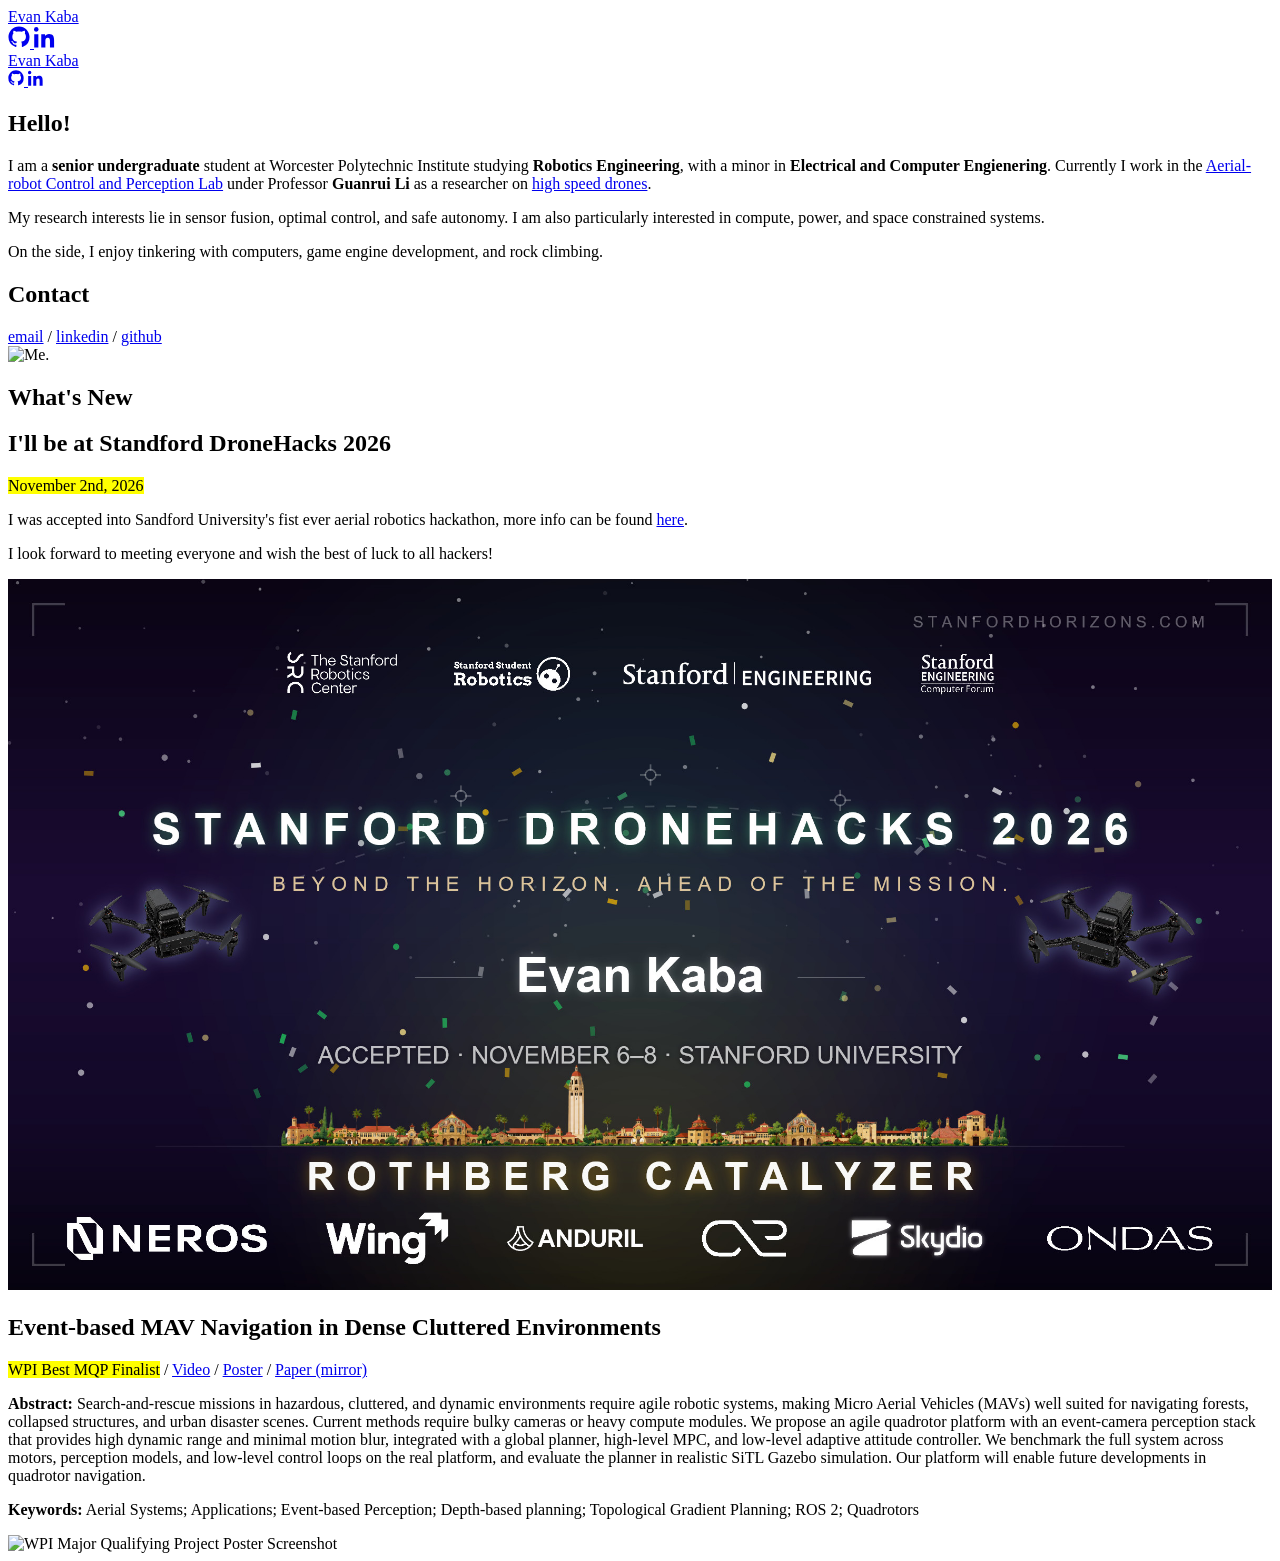
==== index.html @ d70b06c1 "Update what's new section and add dronehack acceptance." ====
<!DOCTYPE html>
<html lang="en">

<head>
    <meta name="viewport" content="width=device-width, initial-scale=1" />
    <title>Evan Kaba</title>
    <link rel="icon" type="image/x-icon" href="/favicon.png" />
    <link rel="stylesheet" href="/v3.css" />
</head>

<body>
    <main class="container">
        <header class="site-header">
            <div class="header-row header-full">
                <div class="name">
                    <a href="/" class="name-link" aria-label="Home">
                        <span>Evan Kaba</span>
                    </a>
                </div>
                <div class="header-actions">
                    <a class="icon-btn" href="https://github.com/evk25" target="_blank" aria-label="GitHub">
                        <!-- GitHub SVG -->
                        <svg viewBox="0 0 24 24" width="22" height="22" fill="currentColor" aria-hidden="true">
                            <path
                                d="M12 .5C5.65.5.5 5.65.5 12A11.5 11.5 0 0 0 8.36 22.94c.58.1.79-.25.79-.56v-2c-3.2.7-3.87-1.54-3.87-1.54-.52-1.3-1.28-1.65-1.28-1.65-1.05-.72.08-.71.08-.71 1.17.08 1.78 1.2 1.78 1.2 1.03 1.77 2.7 1.26 3.36.96.1-.74.4-1.26.73-1.55-2.55-.3-5.23-1.28-5.23-5.7 0-1.26.45-2.28 1.19-3.09-.12-.3-.52-1.53.11-3.18 0 0 .98-.31 3.2 1.18.94-.26 1.93-.39 2.92-.39s1.98.13 2.92.39c2.22-1.49 3.2-1.18 3.2-1.18.63 1.65.23 2.88.11 3.18.74.81 1.19 1.83 1.19 3.09 0 4.44-2.68 5.4-5.24 5.69.42.36.79 1.07.79 2.16v3.19c0 .31.21.66.8.55A11.5 11.5 0 0 0 23.5 12C23.5 5.65 18.35.5 12 .5Z" />
                        </svg>
                    </a>
                    <a class="icon-btn" href="https://linkedin.com/in/evan-kaba/" target="_blank" aria-label="LinkedIn">
                        <!-- LinkedIn SVG -->
                        <svg viewBox="0 0 24 24" width="22" height="22" fill="currentColor" aria-hidden="true">
                            <path
                                d="M4.98 3.5A2.5 2.5 0 1 1 0 3.5a2.5 2.5 0 0 1 4.98 0ZM.25 8.96h4.5v14.5h-4.5v-14.5Zm7.5 0h4.3v1.98h.06c.6-1.14 2.1-2.34 4.33-2.34 4.63 0 5.48 3.05 5.48 7.01v7.85h-4.5v-6.96c0-1.66-.03-3.8-2.32-3.8-2.32 0-2.68 1.81-2.68 3.68v7.08h-4.5v-14.5Z" />
                        </svg>
                    </a>
                </div>
            </div>

            <div class="header-row header-compact" aria-label="Compact header">
                <div class="name">
                    <a href="/" class="name-link sm">
                        <span>Evan Kaba</span>
                    </a>
                </div>
                <div class="header-actions">
                    <a class="icon-btn sm" href="https://github.com/evk25" aria-label="GitHub">
                        <svg viewBox="0 0 24 24" width="16" height="16" fill="currentColor" aria-hidden="true">
                            <path
                                d="M12 .5C5.65.5.5 5.65.5 12A11.5 11.5 0 0 0 8.36 22.94c.58.1.79-.25.79-.56v-2c-3.2.7-3.87-1.54-3.87-1.54-.52-1.3-1.28-1.65-1.28-1.65-1.05-.72.08-.71.08-.71 1.17.08 1.78 1.2 1.78 1.2 1.03 1.77 2.7 1.26 3.36.96.1-.74.4-1.26.73-1.55-2.55-.3-5.23-1.28-5.23-5.7 0-1.26.45-2.28 1.19-3.09-.12-.3-.52-1.53.11-3.18 0 0 .98-.31 3.2 1.18.94-.26 1.93-.39 2.92-.39s1.98.13 2.92.39c2.22-1.49 3.2-1.18 3.2-1.18.63 1.65.23 2.88.11 3.18.74.81 1.19 1.83 1.19 3.09 0 4.44-2.68 5.4-5.24 5.69.42.36.79 1.07.79 2.16v3.19c0 .31.21.66.8.55A11.5 11.5 0 0 0 23.5 12C23.5 5.65 18.35.5 12 .5Z" />
                        </svg>
                    </a>
                    <a class="icon-btn sm" href="https://linkedin.com/in/evan-kaba/" aria-label="LinkedIn">
                        <svg viewBox="0 0 24 24" width="16" height="16" fill="currentColor" aria-hidden="true">
                            <path
                                d="M4.98 3.5A2.5 2.5 0 1 1 0 3.5a2.5 2.5 0 0 1 4.98 0ZM.25 8.96h4.5v14.5h-4.5v-14.5Zm7.5 0h4.3v1.98h.06c.6-1.14 2.1-2.34 4.33-2.34 4.63 0 5.48 3.05 5.48 7.01v7.85h-4.5v-6.96c0-1.66-.03-3.8-2.32-3.8-2.32 0-2.68 1.81-2.68 3.68v7.08h-4.5v-14.5Z" />
                        </svg>
                    </a>
                </div>
            </div>
        </header>
        <section class="block">
            <div class="text">
                <h1> Hello! </h1>
                <p> I am a <b> senior undergraduate</b> student at Worcester Polytechnic Institute studying <b>Robotics Engineering</b>, with a minor in <b>Electrical and Computer Engienering</b>. 
                    
                Currently I work in the <a href="https://acp-lab.wpi.edu">Aerial-robot Control and Perception Lab</a> under Professor <b>Guanrui Li</b> as a researcher on <a href="https://youtu.be/3XxvbsIoenM?si=4cBmRoadWaZlEH8n&t=130">high speed drones</a>.</p>
                
                <p> My research interests lie in sensor fusion, optimal control, and safe autonomy. I am also particularly interested in compute, power, and space constrained systems.</p>
                
                <p> On the side, I enjoy tinkering with computers, game engine development, and rock climbing.</p>

                <h2>Contact</h2>
                <a href="mailto:ejkaba@wpi.edu">email</a> / <a href="https://linkedin.com/in/evan-kaba/" aria-label="LinkedIn">linkedin</a> / <a href="https://www.github.com/evk25">github</a>

            </div>
            <div class="media">
                <img src="assets/image.jpg" alt="Me." width="100%">
            </div>
        </section>
        <section class="block">
            <div class="text"><h1>What's New</h1></div><div class="media"></div>
            <div class="text"><h2>I'll be at Standford DroneHacks 2026</h2><mark class="highlight">November 2nd, 2026</mark><p>I was accepted into Sandford University's fist ever aerial robotics hackathon, more info can be found <a href="https://dronehacks.groups.stanford.edu/#about">here</a>.</p><p>I look forward to meeting everyone and wish the best of luck to all hackers!</p></div><div class="media"><img src="assets/dronehacks_acceptance.jpg" alt="DroneHacks 2026 Acceptance Image" width="100%"></div>

            <div class="text">
                <h2> Event-based MAV Navigation in Dense Cluttered Environments</h2>
                <p><mark class="highlight">WPI Best MQP Finalist</mark> / <a href="https://youtu.be/vZI_f9TqJVw">Video</a> / <a href="assets/MQP Poster.pdf">Poster</a> / <a href="https://drive.google.com/file/d/1a4dQrtl8_N-TtYmtHigq0v0pnoG3NXzc/view?usp=sharing">Paper (mirror)</a></p>
                <p><b>Abstract:</b> Search-and-rescue missions in hazardous, cluttered, and dynamic environments require agile robotic systems, making Micro Aerial Vehicles (MAVs) well suited for navigating forests, collapsed structures, and urban disaster scenes. Current methods require bulky cameras or heavy compute modules. We propose an agile quadrotor platform with an event-camera perception stack that provides high dynamic range and minimal motion blur, integrated with a global planner, high-level MPC, and low-level adaptive attitude controller. We benchmark the full system across motors, perception models, and low-level control loops on the real platform, and evaluate the planner in realistic SiTL Gazebo simulation. Our platform will enable future developments in quadrotor navigation.</p>
                <p><b>Keywords:</b> Aerial Systems; Applications; Event-based Perception; Depth-based planning; Topological Gradient Planning; ROS 2; Quadrotors</p>
            </div>
            <div class="media"><img src="assets/mqp drone.png" alt="WPI Major Qualifying Project Poster Screenshot" width="100%"></div>
        </section>    
    </main>
</body>

</html>
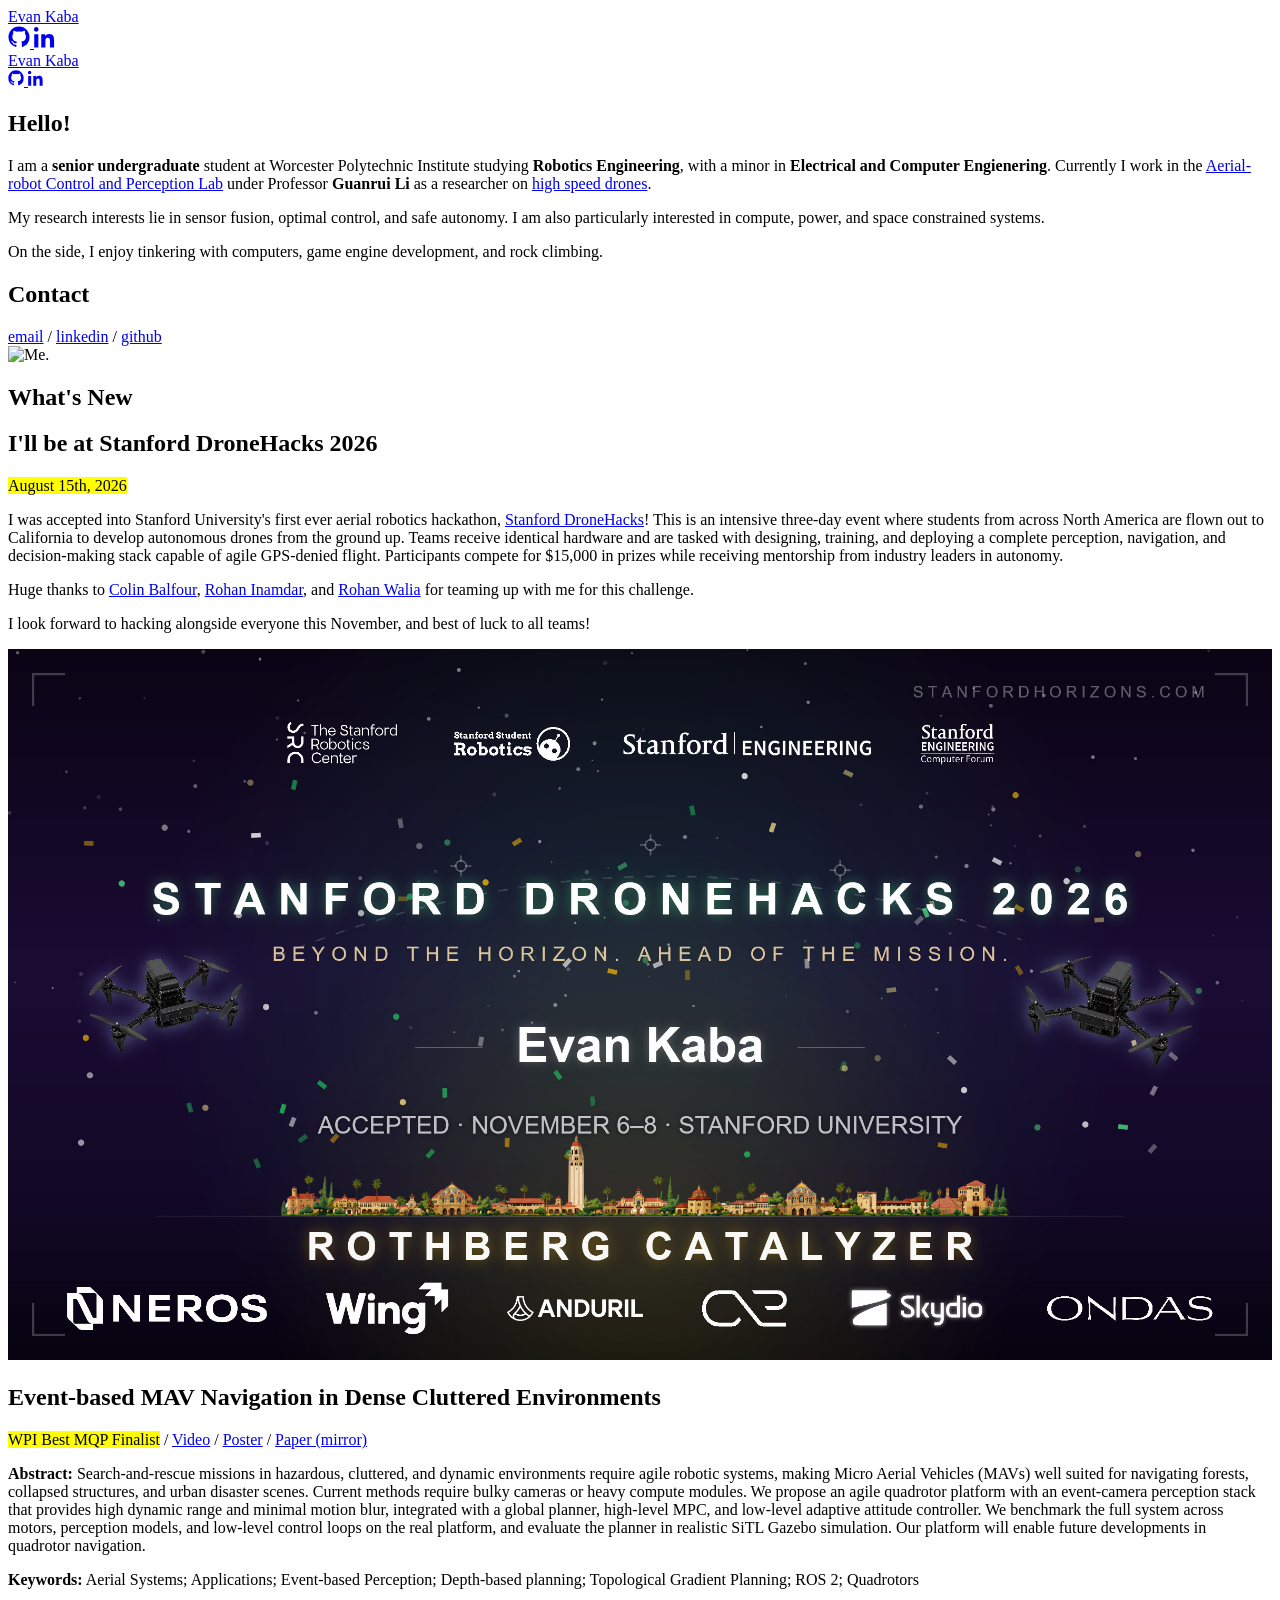
==== commit d7e9308a: "fixed typos etc" ====
--- a/index.html
+++ b/index.html
@@ -78,7 +78,16 @@
         </section>
         <section class="block">
             <div class="text"><h1>What's New</h1></div><div class="media"></div>
-            <div class="text"><h2>I'll be at Standford DroneHacks 2026</h2><mark class="highlight">November 2nd, 2026</mark><p>I was accepted into Sandford University's fist ever aerial robotics hackathon, more info can be found <a href="https://dronehacks.groups.stanford.edu/#about">here</a>.</p><p>I look forward to meeting everyone and wish the best of luck to all hackers!</p></div><div class="media"><img src="assets/dronehacks_acceptance.jpg" alt="DroneHacks 2026 Acceptance Image" width="100%"></div>
+            
+            <div class="text">
+                <h2>I'll be at Stanford DroneHacks 2026</h2>
+                <p><mark class="highlight">August 15th, 2026</mark></p>
+                <p>I was accepted into Stanford University's first ever aerial robotics hackathon, <a href="https://dronehacks.groups.stanford.edu/#about">Stanford DroneHacks</a>! This is an intensive three-day event where students from across North America are flown out to California to develop autonomous drones from the ground up. Teams receive identical hardware and are tasked with designing, training, and deploying a complete perception, navigation, and decision-making stack capable of agile GPS-denied flight. Participants compete for $15,000 in prizes while receiving mentorship from industry leaders in autonomy.</p>
+                <p>Huge thanks to <a href="https://www.linkedin.com/in/colin-d-balfour/">Colin Balfour</a>, <a href="https://www.linkedin.com/in/rohanninamdar/">Rohan Inamdar</a>, and <a href="https://www.linkedin.com/in/rohan1702/">Rohan Walia</a> for teaming up with me for this challenge.</p>
+                <p>I look forward to hacking alongside everyone this November, and best of luck to all teams!</p>
+            </div>
+                <div class="media"><img src="assets/dronehacks_acceptance.jpg" alt="DroneHacks 2026 Acceptance Image" width="100%">
+            </div>
 
             <div class="text">
                 <h2> Event-based MAV Navigation in Dense Cluttered Environments</h2>
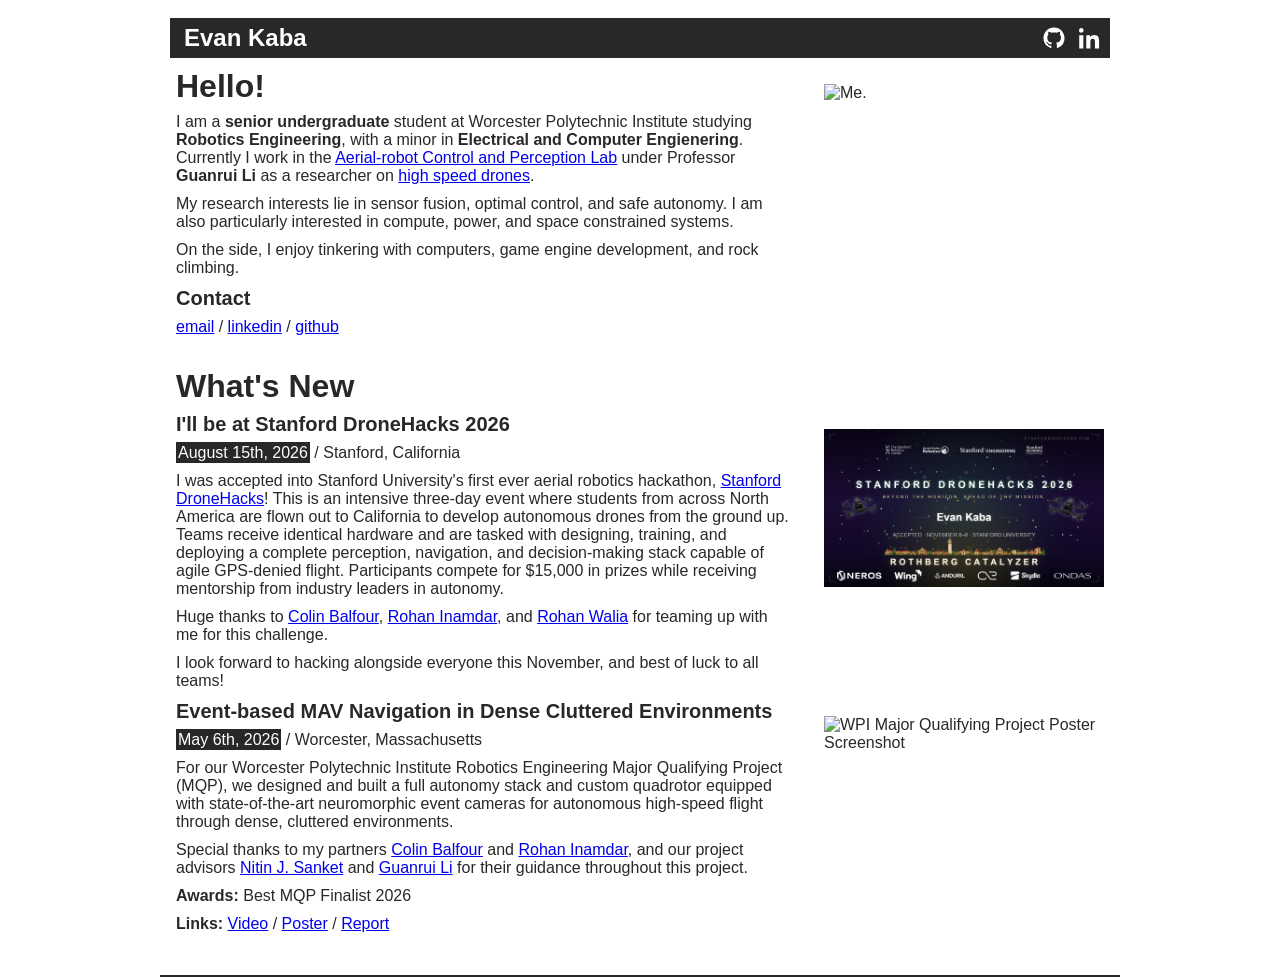
==== commit dcdaf847: "Tweaked some text and revised MQP section" ====
--- a/index.html
+++ b/index.html
@@ -81,21 +81,23 @@
             
             <div class="text">
                 <h2>I'll be at Stanford DroneHacks 2026</h2>
-                <p><mark class="highlight">August 15th, 2026</mark></p>
-                <p>I was accepted into Stanford University's first ever aerial robotics hackathon, <a href="https://dronehacks.groups.stanford.edu/#about">Stanford DroneHacks</a>! This is an intensive three-day event where students from across North America are flown out to California to develop autonomous drones from the ground up. Teams receive identical hardware and are tasked with designing, training, and deploying a complete perception, navigation, and decision-making stack capable of agile GPS-denied flight. Participants compete for $15,000 in prizes while receiving mentorship from industry leaders in autonomy.</p>
-                <p>Huge thanks to <a href="https://www.linkedin.com/in/colin-d-balfour/">Colin Balfour</a>, <a href="https://www.linkedin.com/in/rohanninamdar/">Rohan Inamdar</a>, and <a href="https://www.linkedin.com/in/rohan1702/">Rohan Walia</a> for teaming up with me for this challenge.</p>
+                <p><mark class="highlight">August 15th, 2026</mark> / Stanford, California</p>
+                <p>I was accepted into Stanford University's first ever aerial robotics hackathon, <a href="https://dronehacks.groups.stanford.edu/#about" target="_blank" rel="noopener noreferrer">Stanford DroneHacks</a>! This is an intensive three-day event where students from across North America are flown out to California to develop autonomous drones from the ground up. Teams receive identical hardware and are tasked with designing, training, and deploying a complete perception, navigation, and decision-making stack capable of agile GPS-denied flight. Participants compete for $15,000 in prizes while receiving mentorship from industry leaders in autonomy.</p>
+                <p>Huge thanks to <a href="https://www.linkedin.com/in/colin-d-balfour/" target="_blank" rel="noopener noreferrer">Colin Balfour</a>, <a href="https://www.linkedin.com/in/rohanninamdar/" target="_blank" rel="noopener noreferrer">Rohan Inamdar</a>, and <a href="https://www.linkedin.com/in/rohan1702/" target="_blank" rel="noopener noreferrer">Rohan Walia</a> for teaming up with me for this challenge.</p>
                 <p>I look forward to hacking alongside everyone this November, and best of luck to all teams!</p>
             </div>
                 <div class="media"><img src="assets/dronehacks_acceptance.jpg" alt="DroneHacks 2026 Acceptance Image" width="100%">
             </div>
 
             <div class="text">
-                <h2> Event-based MAV Navigation in Dense Cluttered Environments</h2>
-                <p><mark class="highlight">WPI Best MQP Finalist</mark> / <a href="https://youtu.be/vZI_f9TqJVw">Video</a> / <a href="assets/MQP Poster.pdf">Poster</a> / <a href="https://drive.google.com/file/d/1a4dQrtl8_N-TtYmtHigq0v0pnoG3NXzc/view?usp=sharing">Paper (mirror)</a></p>
-                <p><b>Abstract:</b> Search-and-rescue missions in hazardous, cluttered, and dynamic environments require agile robotic systems, making Micro Aerial Vehicles (MAVs) well suited for navigating forests, collapsed structures, and urban disaster scenes. Current methods require bulky cameras or heavy compute modules. We propose an agile quadrotor platform with an event-camera perception stack that provides high dynamic range and minimal motion blur, integrated with a global planner, high-level MPC, and low-level adaptive attitude controller. We benchmark the full system across motors, perception models, and low-level control loops on the real platform, and evaluate the planner in realistic SiTL Gazebo simulation. Our platform will enable future developments in quadrotor navigation.</p>
-                <p><b>Keywords:</b> Aerial Systems; Applications; Event-based Perception; Depth-based planning; Topological Gradient Planning; ROS 2; Quadrotors</p>
+                <h2>Event-based MAV Navigation in Dense Cluttered Environments</h2>
+                <p><mark class="highlight">May 6th, 2026</mark> / Worcester, Massachusetts </p>
+                <p> For our Worcester Polytechnic Institute Robotics Engineering Major Qualifying Project (MQP), we designed and built a full autonomy stack and custom quadrotor equipped with state-of-the-art neuromorphic event cameras for autonomous high-speed flight through dense, cluttered environments.</p>
+                <p>Special thanks to my partners <a href="https://www.linkedin.com/in/colin-d-balfour/" target="_blank" rel="noopener noreferrer">Colin Balfour</a> and <a href="https://www.linkedin.com/in/rohanninamdar/" target="_blank" rel="noopener noreferrer">Rohan Inamdar</a>, and our project advisors <a href="https://nitinjsanket.github.io/" target="_blank" rel="noopener noreferrer">Nitin J. Sanket</a> and <a href="https://lguanrui.github.io/" target="_blank" rel="noopener noreferrer">Guanrui Li</a> for their guidance throughout this project.</p>
+                <p><b>Awards:</b> Best MQP Finalist 2026</p>
+                <p><b>Links:</b> <a href="https://youtu.be/vZI_f9TqJVw" target="_blank" rel="noopener noreferrer">Video</a> / <a href="assets/MQP Poster.pdf" target="_blank" rel="noopener noreferrer">Poster</a> / <a href="https://drive.google.com/file/d/1a4dQrtl8_N-TtYmtHigq0v0pnoG3NXzc/view?usp=sharing" target="_blank" rel="noopener noreferrer">Report</a></p>
             </div>
-            <div class="media"><img src="assets/mqp drone.png" alt="WPI Major Qualifying Project Poster Screenshot" width="100%"></div>
+            <div class="media"><img src="assets/mqp%20drone.png" alt="WPI Major Qualifying Project Poster Screenshot" width="100%"></div>
         </section>    
     </main>
 </body>
--- a/v3.css
+++ b/v3.css
@@ -0,0 +1,223 @@
+/* V3.1 technically */
+:root {
+  --content-bg: #ffffff;
+  --content-text-color: #282828;
+  --content-border-color: #282828;
+
+  --header-background: #282828;
+  --header-text-color: #ffffff;
+  --header-border-color: #282828;
+
+  --background-primary-color: #ffffff;
+  --background-complementary-color: #b1b1b1;
+
+  --hidden-text-opacity: 0;
+}
+
+:root.dark-mode {
+  --content-bg: #000000;
+  --content-text-color: #f3f3f3;
+  --content-border-color: #31404e;
+
+  --header-background: #000000;
+  --header-text-color: #ffffff;
+  --header-border-color: #31404e;
+
+  --background-primary-color: #000000;
+  --background-complementary-color: #31404e;
+
+  --hidden-text-opacity: 100;
+}
+
+html, body { height: 100%; }
+body {
+  /* background-size: 40px 40px;
+  background-image: radial-gradient(circle, var(--background-complementary-color) 1px, var(--background-primary-color) 1px);
+   */
+  color: var(--content-text-color);
+  font-family: "Helvetica Neue", Helvetica, Arial, sans-serif;
+  text-align: center;
+}
+
+.hidden { display: none; }
+.site-header {
+    position: sticky;
+    top: 0;
+    z-index: 1000;
+    padding: 10px 10px;
+    /* border-bottom: 1px solid var(--content-border-color); */
+}
+
+mark {
+  color: var(--content-bg);
+  background-color: var(--content-text-color);
+  padding: 0.125em;
+}
+
+.site-header .header-row {
+    max-width: 60em;
+    margin: 0 auto;
+    border: 2px solid var(--header-border-color);
+    background: var(--header-background);
+    align-items: center;
+    justify-content: space-between;
+    font-weight: 600;
+}
+
+.header-full { display: flex; }
+.header-compact { display: none; }
+
+.name-link {
+  display: flex;
+  align-items: center;
+  gap: 0.5em;
+  text-decoration: none;
+  padding-left: 0.5em;
+  color: var(--header-text-color);
+  font-size: 1.5em;
+}
+.name-link.sm {
+  font-size: 1em;
+  font-weight: 600;
+}
+
+.primary-nav {
+  display: flex;
+  gap: 1.5em;
+}
+
+.primary-nav a,
+.compact-nav a {
+  text-decoration: none;
+  color: var(--header-text-color);
+}
+.primary-nav a:hover,
+.compact-nav a:hover {
+  text-decoration: underline;
+}
+
+.header-actions {
+  display: flex;
+  align-items: center;
+  /* gap: 10px; */
+}
+
+.icon-btn {
+  display: inline-flex;
+  align-items: center;
+
+  justify-content: center;
+  width: 36px; height: 36px;
+
+  color: var(--header-text-color);
+  text-decoration: none;
+}
+
+.theme-btn {
+  width: 36px; height: 36px;
+  border: 0px solid var(--header-text-color);
+
+  background: var(--header-background);
+  color: var(--header-text-color);
+
+  display: inline-flex; align-items: center; justify-content: center;
+  cursor: pointer;
+}
+
+.icon-btn:hover, .theme-btn:hover {
+    background: var(--header-text-color);
+    color: var(--header-background);
+}
+
+.theme-btn.sm { width: 30px; height: 30px;}
+.icon-btn.sm { width: 30px; height: 30px;}
+
+.hidden-text { opacity: var(--hidden-text-opacity);}
+
+/* Container for page content */
+.container {
+  max-width: 60em;
+  margin: auto;
+
+  border-bottom: 2px solid var(--content-border-color);
+
+  color: var(--content-text-color);
+  background: var(--content-bg);
+}
+
+/* Text + image blocks */
+.block {
+  text-align: left;
+  display: grid;
+  grid-template-columns: 1fr minmax(220px, 280px);
+  /* gap: 24px; */
+  padding: 0px 1em;
+  padding-bottom: 2em;
+}
+
+.text {
+  padding-right: 2em;
+}
+
+h1 {
+  margin: 0 0 8px 0;
+  font-size: 2rem;
+}
+
+.block .text h2 {
+  margin: 0 0 8px 0;
+  font-size: 1.25rem;
+}
+.block .text p { margin: 0 0 10px 0; }
+
+.media {
+  margin: 0;
+  padding-top: 1em;
+  padding-bottom: 1em;
+  display: grid;
+  gap: 6px;
+  align-content: start;
+  justify-items: center;
+}
+
+/* .media:empty {
+  display: none
+} */
+
+.media figcaption {
+  font-size: 0.85rem;
+  color: var(--content-text-color);
+  text-align: center;
+  justify-content: center;
+}
+
+/* Footer */
+.site-footer {
+  max-width: 960px;
+  margin: 24px auto 48px;
+  padding: 0 16px;
+  color: var(--content-text-color);
+}
+
+email {
+    font-family: "Courier New";
+    font-size-adjust: auto;
+}
+
+@media (max-width: 720px) {
+  .header-full { display: none; }
+  .header-compact { display: flex; }
+  /* .hidden { display: flex; } */
+  .compact-nav {
+    display: flex;
+    align-items: center;
+    gap: 10px;
+  }
+
+  .block {
+    grid-template-columns: 1fr;
+  }
+  .text {
+    padding-right: 0;
+  }
+}
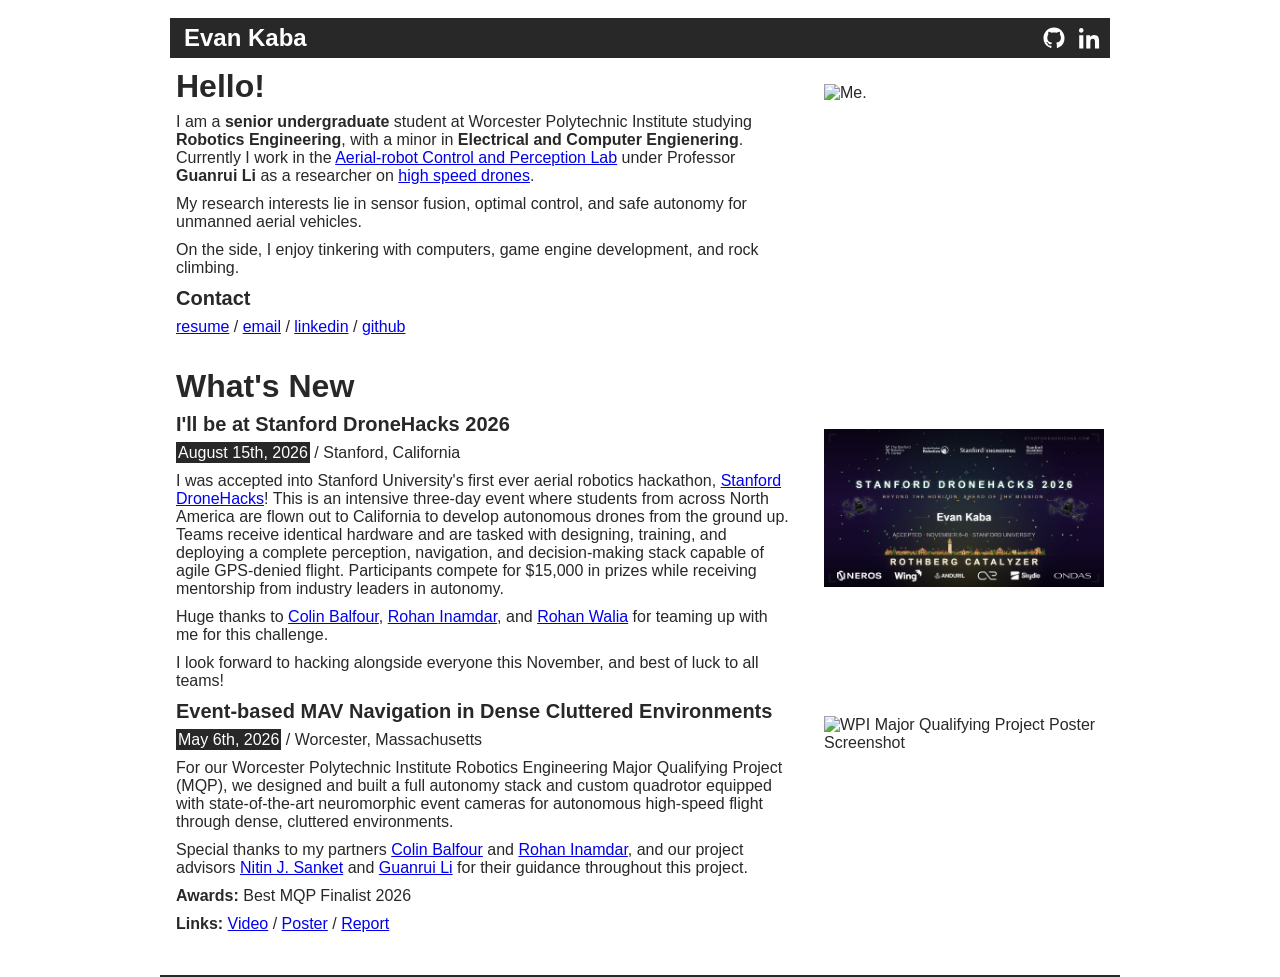
==== commit cd89fbde: "Add resume for dronehacks event" ====
--- a/index.html
+++ b/index.html
@@ -64,12 +64,12 @@
                     
                 Currently I work in the <a href="https://acp-lab.wpi.edu">Aerial-robot Control and Perception Lab</a> under Professor <b>Guanrui Li</b> as a researcher on <a href="https://youtu.be/3XxvbsIoenM?si=4cBmRoadWaZlEH8n&t=130">high speed drones</a>.</p>
                 
-                <p> My research interests lie in sensor fusion, optimal control, and safe autonomy. I am also particularly interested in compute, power, and space constrained systems.</p>
+                <p> My research interests lie in sensor fusion, optimal control, and safe autonomy for unmanned aerial vehicles.</p>
                 
                 <p> On the side, I enjoy tinkering with computers, game engine development, and rock climbing.</p>
 
                 <h2>Contact</h2>
-                <a href="mailto:ejkaba@wpi.edu">email</a> / <a href="https://linkedin.com/in/evan-kaba/" aria-label="LinkedIn">linkedin</a> / <a href="https://www.github.com/evk25">github</a>
+                <a href="Evan_Kaba_Resume.pdf">resume</a> / <a href="mailto:ejkaba@wpi.edu">email</a> / <a href="https://linkedin.com/in/evan-kaba/" aria-label="LinkedIn">linkedin</a> / <a href="https://www.github.com/evk25">github</a>
 
             </div>
             <div class="media">
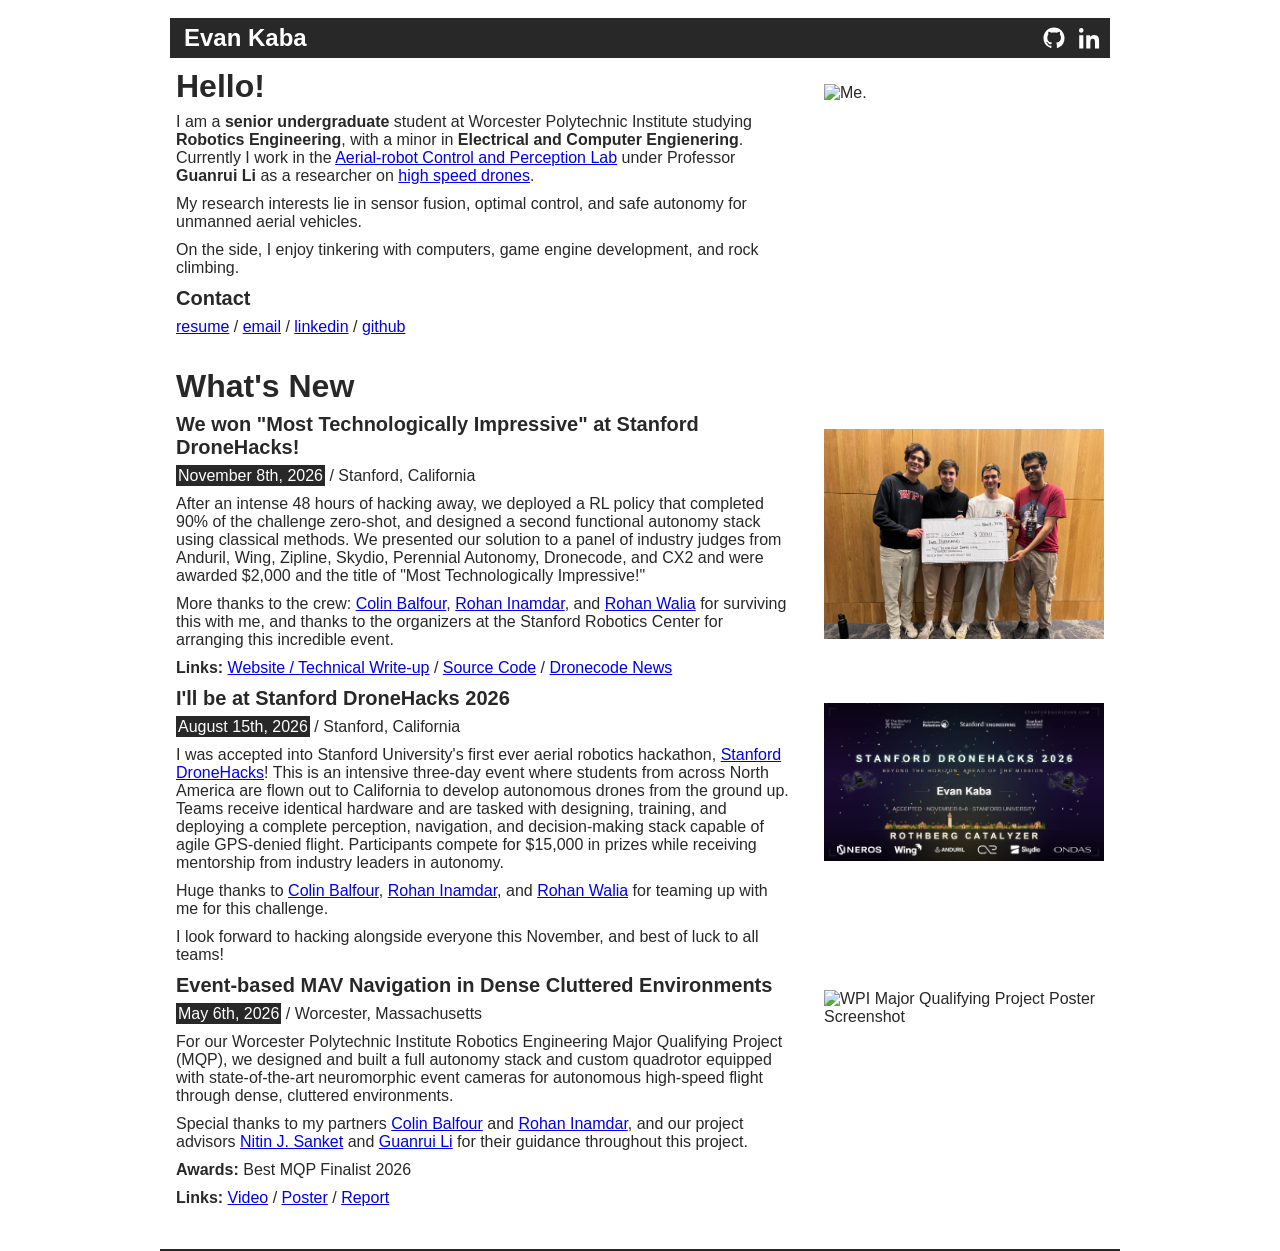
==== commit 6db7005a: "Add dronehacks news" ====
--- a/index.html
+++ b/index.html
@@ -80,6 +80,16 @@
             <div class="text"><h1>What's New</h1></div><div class="media"></div>
             
             <div class="text">
+                <h2>We won "Most Technologically Impressive" at Stanford DroneHacks!</h2>
+                <p><mark class="highlight">November 8th, 2026</mark> / Stanford, California</p>
+                <p>After an intense 48 hours of hacking away, we deployed a RL policy that completed 90% of the challenge zero-shot, and designed a second functional autonomy stack using classical methods. We presented our solution to a panel of industry judges from Anduril, Wing, Zipline, Skydio, Perennial Autonomy, Dronecode, and CX2 and were awarded $2,000 and the title of "Most Technologically Impressive!"</p>
+                <p>More thanks to the crew: <a href="https://www.linkedin.com/in/colin-d-balfour/" target="_blank" rel="noopener noreferrer">Colin Balfour</a>, <a href="https://www.linkedin.com/in/rohanninamdar/" target="_blank" rel="noopener noreferrer">Rohan Inamdar</a>, and <a href="https://www.linkedin.com/in/rohan1702/" target="_blank" rel="noopener noreferrer">Rohan Walia</a> for surviving this with me, and thanks to the organizers at the Stanford Robotics Center for arranging this incredible event.</p>
+                <p><b>Links: </b><a href="https://low-crane-dronehacks.github.io/" target="_blank" rel="noopener noreferrer">Website / Technical Write-up</a> / <a href="https://github.com/low-crane-dronehacks" target="_blank" rel="noopener noreferrer">Source Code</a> / <a href="https://dronecode.org/stanford-robotics-drone-hackathon-event-recap/" target="_blank" rel="noopener noreferrer">Dronecode News</a></p>
+            </div>
+                <div class="media"><img src="assets/dronehacks_win.jpeg" alt="DroneHacks 2026 Acceptance Image" width="100%">
+            </div>
+
+            <div class="text">
                 <h2>I'll be at Stanford DroneHacks 2026</h2>
                 <p><mark class="highlight">August 15th, 2026</mark> / Stanford, California</p>
                 <p>I was accepted into Stanford University's first ever aerial robotics hackathon, <a href="https://dronehacks.groups.stanford.edu/#about" target="_blank" rel="noopener noreferrer">Stanford DroneHacks</a>! This is an intensive three-day event where students from across North America are flown out to California to develop autonomous drones from the ground up. Teams receive identical hardware and are tasked with designing, training, and deploying a complete perception, navigation, and decision-making stack capable of agile GPS-denied flight. Participants compete for $15,000 in prizes while receiving mentorship from industry leaders in autonomy.</p>
@@ -88,6 +98,7 @@
             </div>
                 <div class="media"><img src="assets/dronehacks_acceptance.jpg" alt="DroneHacks 2026 Acceptance Image" width="100%">
             </div>
+            
 
             <div class="text">
                 <h2>Event-based MAV Navigation in Dense Cluttered Environments</h2>
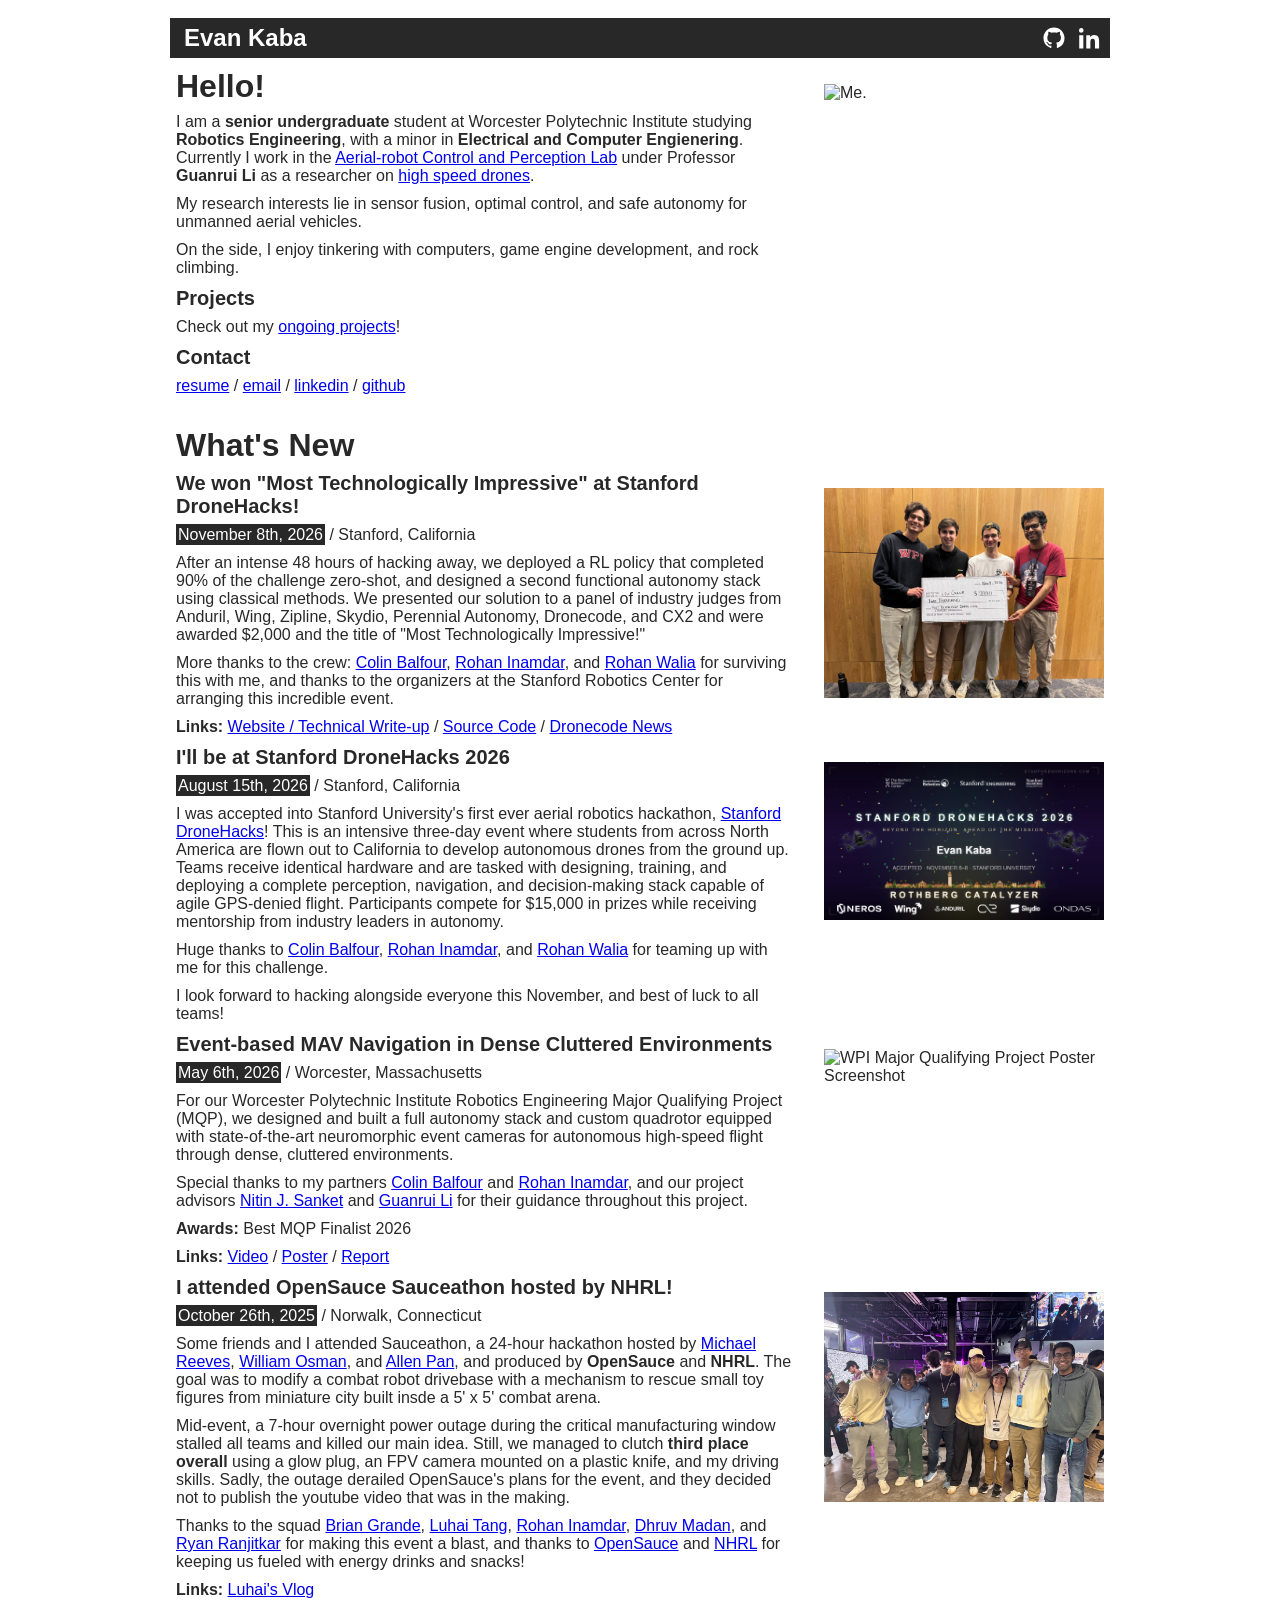
==== commit 461b8b22: "Add sauceathon and start of projects section" ====
--- a/index.html
+++ b/index.html
@@ -67,9 +67,12 @@
                 <p> My research interests lie in sensor fusion, optimal control, and safe autonomy for unmanned aerial vehicles.</p>
                 
                 <p> On the side, I enjoy tinkering with computers, game engine development, and rock climbing.</p>
-
+                <h2>Projects</h2>
+                <p>
+                    Check out my <a href="projects/index.html">ongoing projects</a>!
+                </p>
                 <h2>Contact</h2>
-                <a href="Evan_Kaba_Resume.pdf">resume</a> / <a href="mailto:ejkaba@wpi.edu">email</a> / <a href="https://linkedin.com/in/evan-kaba/" aria-label="LinkedIn">linkedin</a> / <a href="https://www.github.com/evk25">github</a>
+                <a href="https://drive.google.com/file/d/1fgx8bUeIUt-YykZJ9THvGjqEXL8RDdrh/view?usp=sharing">resume</a> / <a href="mailto:ejkaba@wpi.edu">email</a> / <a href="https://linkedin.com/in/evan-kaba/" aria-label="LinkedIn">linkedin</a> / <a href="https://www.github.com/evk25">github</a>
 
             </div>
             <div class="media">
@@ -109,6 +112,25 @@
                 <p><b>Links:</b> <a href="https://youtu.be/vZI_f9TqJVw" target="_blank" rel="noopener noreferrer">Video</a> / <a href="assets/MQP Poster.pdf" target="_blank" rel="noopener noreferrer">Poster</a> / <a href="https://drive.google.com/file/d/1a4dQrtl8_N-TtYmtHigq0v0pnoG3NXzc/view?usp=sharing" target="_blank" rel="noopener noreferrer">Report</a></p>
             </div>
             <div class="media"><img src="assets/mqp%20drone.png" alt="WPI Major Qualifying Project Poster Screenshot" width="100%"></div>
+
+            <div class="text">
+                <h2>
+                    I attended OpenSauce Sauceathon hosted by NHRL!
+                </h2>
+                <p><mark class="highlight">
+                    October 26th, 2025</mark> / Norwalk, Connecticut 
+                </p>
+                <p> 
+                    Some friends and I attended Sauceathon, a 24-hour hackathon hosted by <a href="https://www.youtube.com/@MichaelReeves" target="_blank" rel="noopener noreferrer">Michael Reeves</a>, <a href="https://www.youtube.com/@williamosman" target="_blank" rel="noopener noreferrer">William Osman</a>, and <a href="https://www.youtube.com/@allenpan" target="_blank" rel="noopener noreferrer">Allen Pan</a>, and produced by <b>OpenSauce</b> and <b>NHRL</b>. The goal was to modify a combat robot drivebase with a mechanism to rescue small toy figures from miniature city built insde a 5' x 5' combat arena. 
+                </p><p>
+                    Mid-event, a 7-hour overnight power outage during the critical manufacturing window stalled all teams and killed our main idea.
+                    Still, we managed to clutch <b>third place overall</b> using a glow plug, an FPV camera mounted on a plastic knife, and my driving skills. Sadly, the outage derailed OpenSauce's plans for the event, and they decided not to publish the youtube video that was in the making. 
+                </p><p>
+                    Thanks to the squad <a href="https://www.linkedin.com/in/bmgrande/" target="_blank" rel="noopener noreferrer">Brian Grande</a>, <a href="https://www.linkedin.com/in/luhaitang/" target="_blank" rel="noopener noreferrer">Luhai Tang</a>, <a href="https://www.linkedin.com/in/rohanninamdar/" target="_blank" rel="noopener noreferrer">Rohan Inamdar</a>, <a href="https://www.linkedin.com/in/madan-dhruv/" target="_blank" rel="noopener noreferrer">Dhruv Madan</a>, and <a href="https://www.linkedin.com/in/ryanranjitkar/" target="_blank" rel="noopener noreferrer">Ryan Ranjitkar</a> for making this event a blast, and thanks to <a href="https://www.opensauce.com/" target="_blank" rel="noopener noreferrer">OpenSauce</a> and <a href="https://www.nhrl.io/" target="_blank" rel="noopener noreferrer">NHRL</a> for keeping us fueled with energy drinks and snacks!
+                </p>
+                <p><b>Links:</b> <a href="https://youtu.be/o_Zr16wNJ7c?si=ZomdlwCzkHOj04Fn" target="_blank" rel="noopener noreferrer">Luhai's Vlog</a></p>
+            </div>
+            <div class="media"><img src="assets/sauceathon.JPG" alt="Group photo with Michael Reeves" width="100%"></div>
         </section>    
     </main>
 </body>
